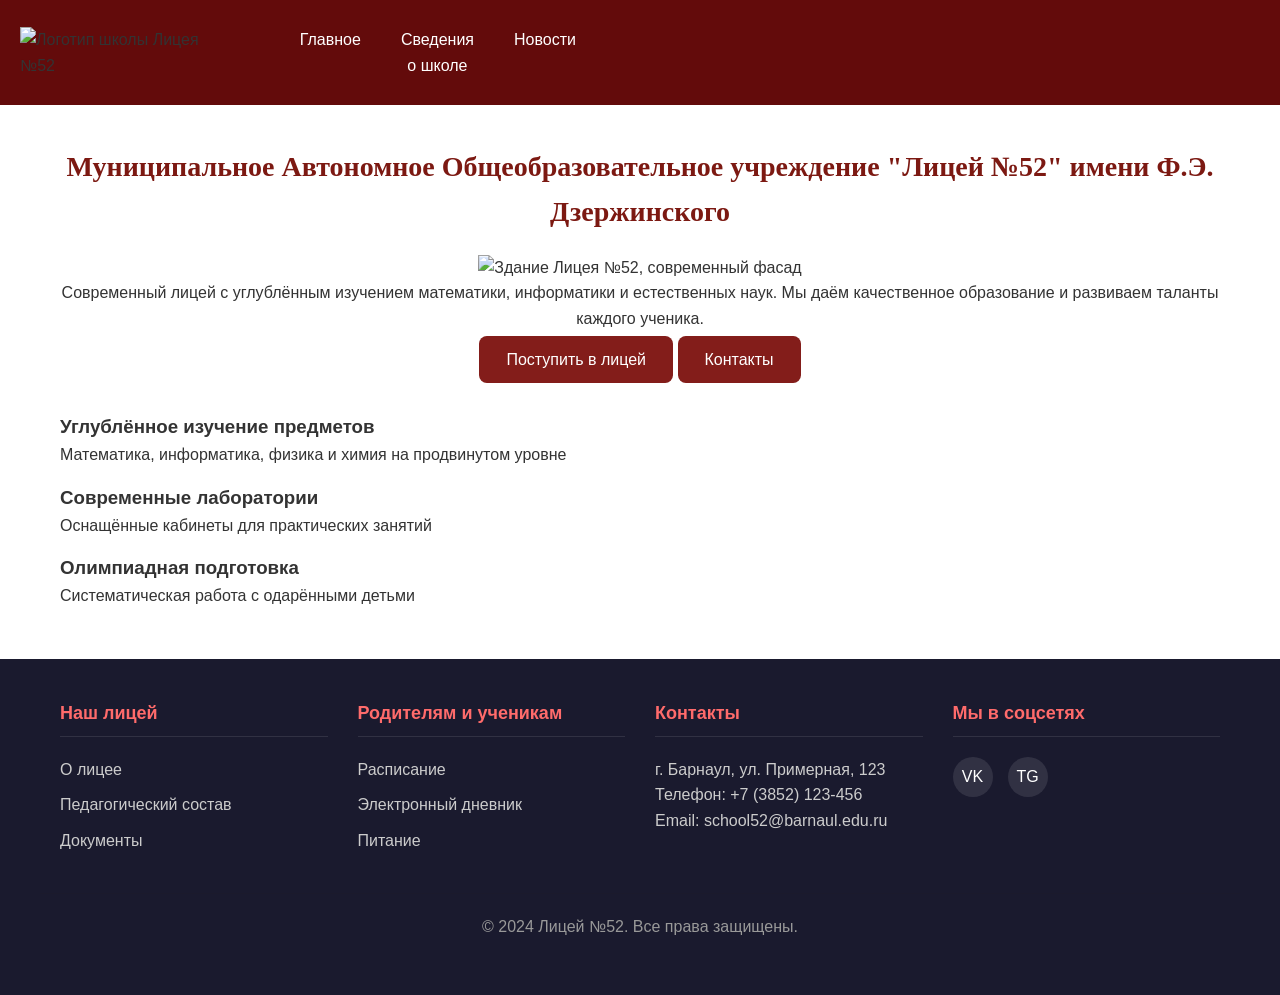
==== index.html @ 1a546f88 "добавлен преокт" ====
<!DOCTYPE html>
<html lang="ru">
<head>
  <link rel="stylesheet" type="text/css" href="school.css">
  <meta charset="UTF-8">
  <meta name="viewport" content="width=device-width, initial-scale=1">
  <meta name="description" content="Официальный сайт Лицея №52 г. Барнаула. Современное образование, углублённое изучение предметов, олимпиадная подготовка.">
  <meta name="keywords" content="лицей 52, школа барнаул, образование барнаул">
  <title>Лицей №52 — Официальный сайт</title>
</head>
<body>
  <header class="site-header">
    <div><img src="g:\Ногих Алена\web-сайт\img\логотип-no-bg-preview (carve.photos).png" class="logo" alt="Логотип школы Лицея №52"></div>
    <nav aria-label="Основная навигация">
      <ul class="nav_menu">
        <li><a href="index.html">Главное</a></li>
        <li><a href="school2.html">Сведения о школе</a></li>
        <li><a href="school3.html">Новости</a></li>
      </ul>
    </nav>
  </header>
  <main>
    <section class="hero">
      <h1>Муниципальное Автономное Общеобразовательное учреждение "Лицей №52" имени Ф.Э. Дзержинского</h1>
    <img class="my-image-class" src="g:\Ногих Алена\web-сайт\img\школа главная.jpg" alt="Здание Лицея №52, современный фасад">
    <p class="school-description">Современный лицей с углублённым изучением математики, информатики и естественных наук. Мы даём качественное образование и развиваем таланты каждого ученика.</p>
      <div class="cta-buttons">
        <a href="admission.html" class="btn btn-primary">Поступить в лицей</a>
        <a href="contacts.html" class="btn btn-secondary">Контакты</a>
      </div>
    </section>
    <section class="features">
      <div class="feature">
        <h3>Углублённое изучение предметов</h3>
        <p>Математика, информатика, физика и химия на продвинутом уровне</p>
      </div>
      <div class="feature">
        <h3>Современные лаборатории</h3>
        <p>Оснащённые кабинеты для практических занятий</p>
      </div>
      <div class="feature">
        <h3>Олимпиадная подготовка</h3>
        <p>Систематическая работа с одарёнными детьми</p>
      </div>
    </section>
  </main>
  <footer>
    <div class="footer-content">
      <div class="footer-section">
        <h3>Наш лицей</h3>
        <ul class="list">
          <li><a href="#">О лицее</a></li>
          <li><a href="#">Педагогический состав</a></li>
          <li><a href="#">Документы</a></li>
        </ul>
      </div>
      <div class="footer-section">
        <h3>Родителям и ученикам</h3>
        <ul class="list">
          <li><a href="#">Расписание</a></li>
          <li><a href="#">Электронный дневник</a></li>
          <li><a href="#">Питание</a></li>
        </ul>
      </div>
      <div class="footer-section">
        <h3>Контакты</h3>
        <address>
          г. Барнаул, ул. Примерная, 123<br>
          Телефон: +7 (3852) 123-456<br>
          Email: school52@barnaul.edu.ru
        </address>
      </div>
      <div class="footer-section">
        <h3>Мы в соцсетях</h3>
        <div class="social-links">
          <a href="#" aria-label="ВКонтакте">VK</a>
          <a href="#" aria-label="Telegram">TG</a>
        </div>
      </div>
    </div>
    <div class="footer-bottom">
      <p>&copy; 2024 Лицей №52. Все права защищены.</p>
    </div>
  </footer>
</body>
   <script src="school.js"></script>
</html>
---- school.css ----
/*сброс базовых настроек*/
* {
  margin: 0;
  padding: 0;
  box-sizing: border-box;
}
body {
  font-family: 'Arial', sans-serif;
  line-height: 1.6;
  color: #333;
}

/*шапка*/
.site-header {
  position: sticky;
  top: 0;
  z-index: 1000;
  display: flex;
  justify-content: space-between;
  align-items: center;
  padding: 15px 20px;
  background-color: #630b0b;
}
.logo {
  height: 100px;
}

/*навигационное меню*/
.nav_menu {
  width: auto;
  list-style-type: none;
  margin: 0 auto;
  margin-right: 700px;
  padding: 0 5%;
  display: flex;
}

.nav_menu li {
  flex: 1;
  text-align: center;
  margin-left: 0;
}

.nav_menu a {
  color: white;
  text-decoration: none;
  padding: 12px 20px;
  border-radius: 4px;
  position: relative;
  transition: all 0.4s ease;
  overflow: hidden;
  display: block;
}

.nav_menu a::before {
  content: '';
  position: absolute;
  top: -2px;
  left: -2px;
  right: -2px;
  bottom: -2px;
  background: #831d1a;
  z-index: -1;
  border-radius: 6px;
  opacity: 0;
  transition: opacity 0.4s ease;
}

.nav_menu a:hover {
  background-color: rgba(255, 255, 255, 0.2);
  transform: translateY(-2px);
  box-shadow: 0 0 15px rgba(66, 5, 5, 0.6);
}

.nav_menu a:hover::before {
  opacity: 1;
}

.nav_menu a:active {
  transform: translateY(0);
}

.nav_menu a.active {
  background-color: rgba(255, 255, 255, 0.3);
  font-weight: bold;
  color: #ff6b6b;
}

/*контент*/
main {
  max-width: 1200px;
  margin: 40px auto;
  padding: 0 20px;
}

.hero {
  text-align: center;
  margin-bottom: 40px;
}

h1 {
  color: rgb(160, 43, 22);
  font-size: 50pt;
  font-family: 'Playfair Display', serif;
}

.hero h1 {
  font-size: 28px;
  margin-bottom: 20px;
  color: #7c1912;
}
/*улучшение читаемости*/
h2 {
  color: rgb(160, 43, 22);
  font-size: 2rem;
  margin: 30px 0 20px;
  border-bottom: 2px solid rgb(160, 43, 22);
  padding-bottom: 10px;
}

p {
  margin-bottom: 15px;
  line-height: 1.6;
  font-size: 1rem;
}

.my-image-class {
  width: 100%;
}
/* Для важных сообщений */
.highlight {
  background-color: rgba(160, 43, 22, 0.1);
  padding: 15px;
  border-left: 4px solid rgb(117, 28, 12);
  margin: 20px 0;
}
 
/*кнопки*/
.btn {
  background: #831d1a;
  color: white;
  border: 3px solid transparent;
  padding: 12px 24px;
  font-size: 16px;
  font-weight: 500;
  border-radius: 8px;
  cursor: pointer;
  position: relative;
  transition: all 0.3s ease;
}

.btn::before {
  content: '';
  position: absolute;
  top: -3px;
  left: -3px;
  right: -3px;
  bottom: -3px;
  background: linear-gradient(45deg, #fd4b4b, #962e2e, #491515);
  z-index: -1;
  border-radius: 11px;
}
.btn {
  text-decoration: none;
}
.btn-glow {
  padding: 12px 24px;
  background: #1a1a2e;
  color: white;
  border: 2px solid #ff6b6b;
  border-radius: 8px;
  cursor: pointer;
  transition: box-shadow 0.3s ease;
}

.btn-glow:hover {
  box-shadow: 0 0 15px rgba(255, 107, 107, 0.8);
}

.btn:hover {
  transform: scale(1.03);
  background: rgba(94, 15, 15, 0.9);
}


/*подвал*/
footer {
  background-color: #1a1a2e;
  color: #fff;
  padding: 40px 0 20px;
  margin-top: 50px;
}
/* Контейнер для содержимого подвала */
.footer-content {
  display: flex;
  flex-wrap: wrap;
  justify-content: space-between;
  gap: 30px;
  max-width: 1200px;
  margin: 0 auto;
  padding: 0 20px;
}
/* Секции в подвале */
.footer-section {
  flex: 1;
  min-width: 250px;
}

.footer-section h3 {
  color: #ff6b6b;
  font-size: 18px;
  margin-bottom: 20px;
  border-bottom: 1px solid rgba(255, 255, 255, 0.1);
  padding-bottom: 8px;
}
/* Стили для списков в подвале */
.footer-section .list {
  list-style: none;
  padding: 0;
  margin: 0;
}

.footer-section .list li {
  margin-bottom: 10px;
}

.footer-section .list a {
  color: #ccc;
  text-decoration: none;
  transition: color 0.3s ease;
}

.footer-section .list a:hover {
  color: #ff6b6b;
}
/* Контактная информация */
.footer-section address {
  line-height: 1.6;
  color: #ccc;
  font-style: normal;
}
/* Ссылки на соцсети */
.social-links {
  display: flex;
  gap: 15px;
}

.social-links a {
  display: inline-block;
  width: 40px;
  height: 40px;
  background: rgba(255, 255, 255, 0.1);
  border-radius: 50%;
  display: flex;
  align-items: center;
  justify-content: center;
  color: #fff;
  text-decoration: none;
  transition: all 0.3s ease;
}

.social-links a:hover {
  background: #ff6b6b;
  transform: translateY(-3px);
}
/* Нижняя часть подвала */
.footer-bottom {
  max-width: 1200px;
  margin: 30px auto 0;
  padding: 20px;
  text-align: center;
  border-top: 1px solid rgba(39, 36, 36, 0.1);
  color: #999;
  font-size: 14px;
}

/*темная/светлая тема*/
.dark-theme {
  --bg-color: #121212;
  --text-color: #0a0808;
}
.dark-theme .site-header,
.dark-theme footer {
  background-color: #2d2d2d;
}

/*слайдар*/
.slider-container {
  position: relative;
  max-width: 1200px;
  margin: 0 auto;
  overflow: hidden;
}

.slides {
  display: flex;
  transition: transform 0.5s ease-in-out;
}

.slide {
  min-width: 100%;
  flex-shrink: 0;
  position: relative;
}

.slide img {
  width: 100%;
  height: 400px;
  object-fit: cover;
}

.slide-caption {
  position: absolute;
  bottom: 20px;
  left: 20px;
  color: white;
  font-size: 24px;
  font-weight: bold;
  text-shadow: 0 2px 4px rgba(0,0,0,0.5);
}

/* Кнопки навигации */
.slider-btn {
  position: absolute;
  top: 50%;
  transform: translateY(-50%);
  background: rgba(0,0,0,0.5);
  color: white;
  border: none;
  padding: 15px 20px;
  cursor: pointer;
  z-index: 10;
  font-size: 24px;
  transition: background 0.3s;
}

.slider-btn:hover {
  background: rgba(0,0,0,0.8);
}

.prev {
  left: 10px;
}

.next {
  right: 10px;
}

/* Индикаторы */
.indicators {
  text-align: center;
  padding: 15px;
}

.indicator {
  display: inline-block;
  width: 12px;
  height: 12px;
  border-radius: 50%;
  background: #ccc;
  margin: 0 5px;
  cursor: pointer;
  transition: background 0.3s;
}

.indicator.active {
  background: #ff6b6b;
}
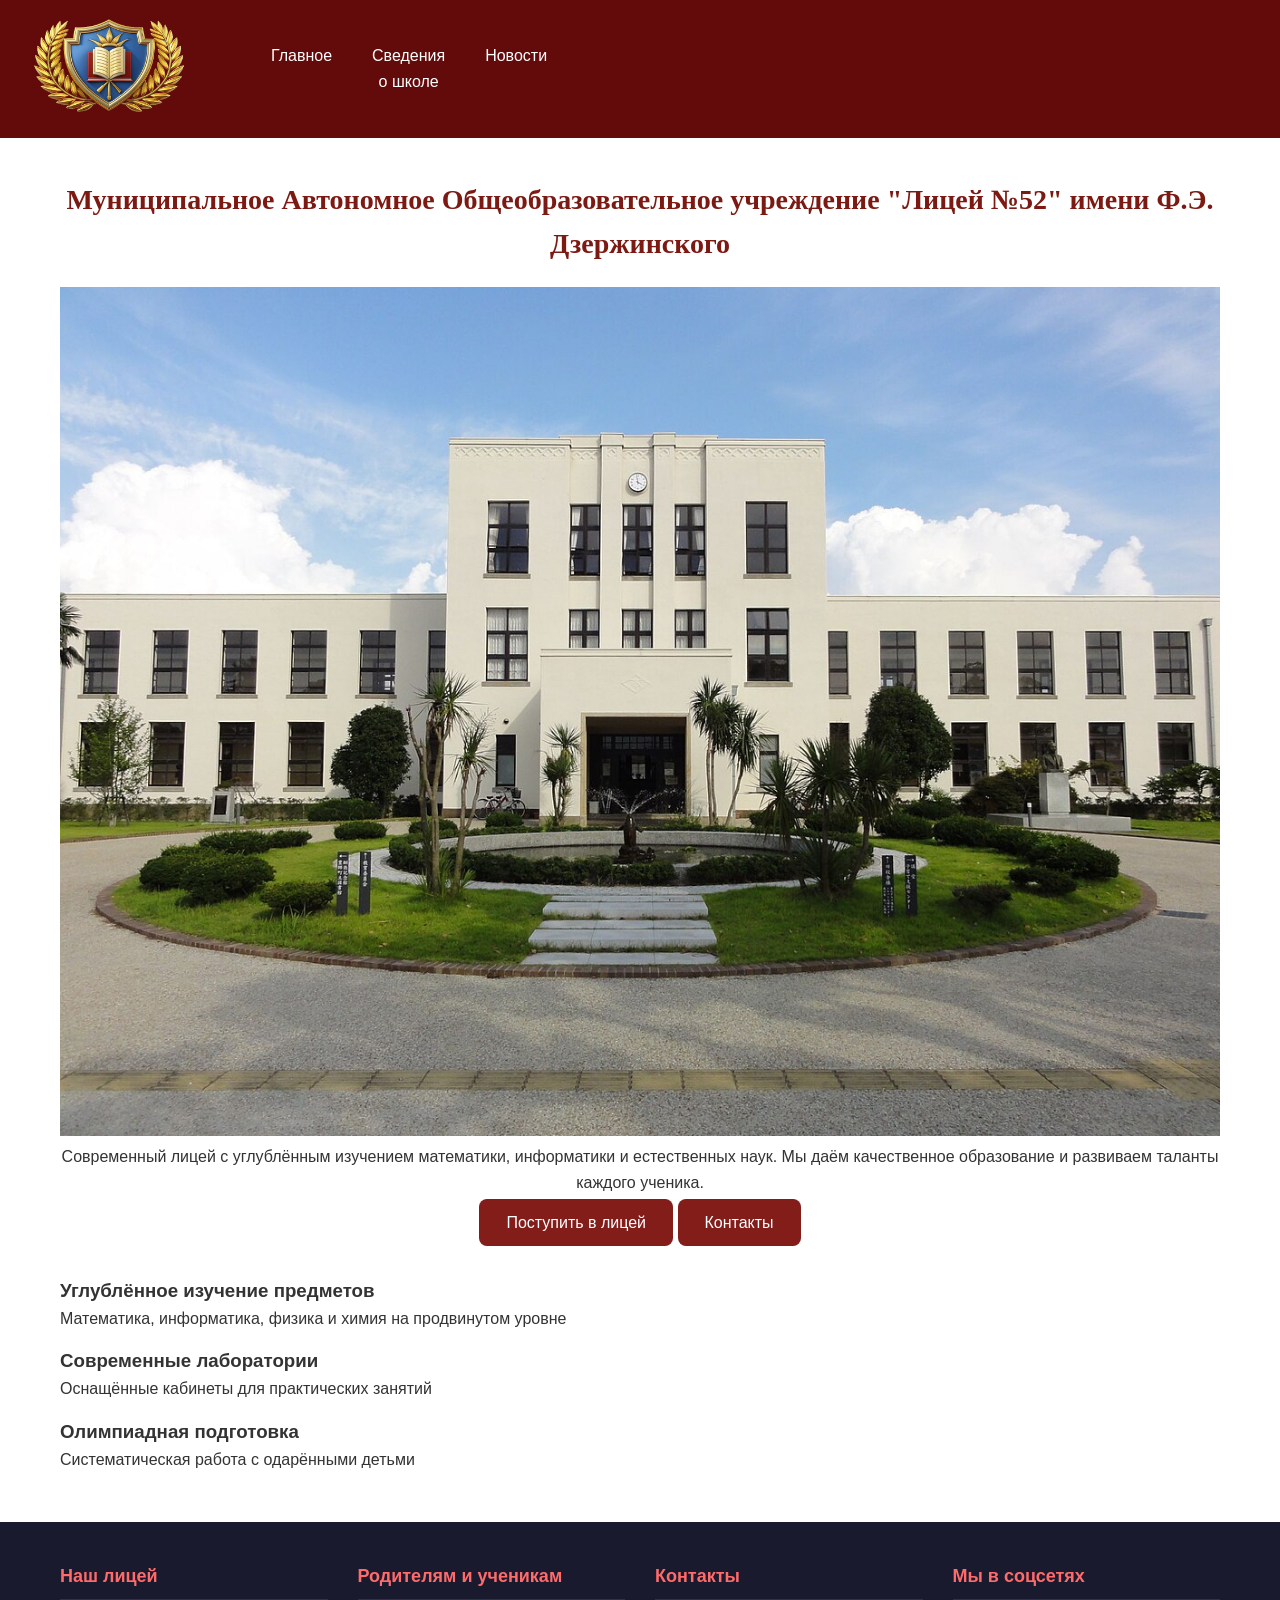
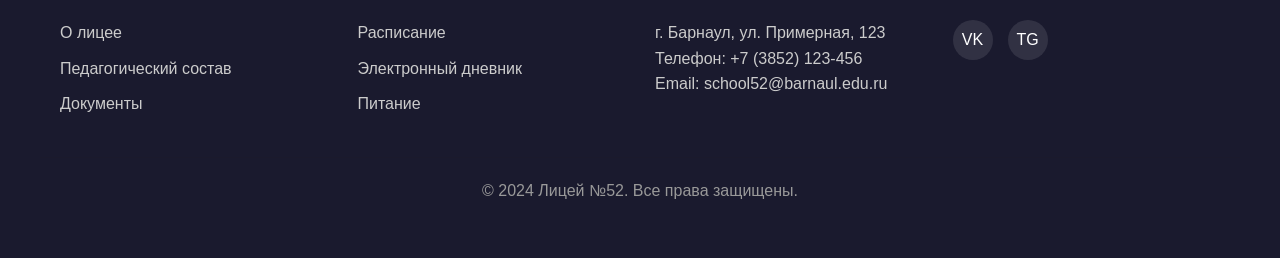
==== commit 8ed015aa: "Update index.html" ====
--- a/index.html
+++ b/index.html
@@ -10,7 +10,7 @@
 </head>
 <body>
   <header class="site-header">
-    <div><img src="g:\Ногих Алена\web-сайт\img\логотип-no-bg-preview (carve.photos).png" class="logo" alt="Логотип школы Лицея №52"></div>
+    <div><img src="логотип-no-bg-preview (carve.photos).png" class="logo" alt="Логотип школы Лицея №52"></div>
     <nav aria-label="Основная навигация">
       <ul class="nav_menu">
         <li><a href="index.html">Главное</a></li>
@@ -22,7 +22,7 @@
   <main>
     <section class="hero">
       <h1>Муниципальное Автономное Общеобразовательное учреждение "Лицей №52" имени Ф.Э. Дзержинского</h1>
-    <img class="my-image-class" src="g:\Ногих Алена\web-сайт\img\школа главная.jpg" alt="Здание Лицея №52, современный фасад">
+    <img class="my-image-class" src="школа главная.jpg" alt="Здание Лицея №52, современный фасад">
     <p class="school-description">Современный лицей с углублённым изучением математики, информатики и естественных наук. Мы даём качественное образование и развиваем таланты каждого ученика.</p>
       <div class="cta-buttons">
         <a href="admission.html" class="btn btn-primary">Поступить в лицей</a>
@@ -84,4 +84,4 @@
   </footer>
 </body>
    <script src="school.js"></script>
-</html>+</html>
